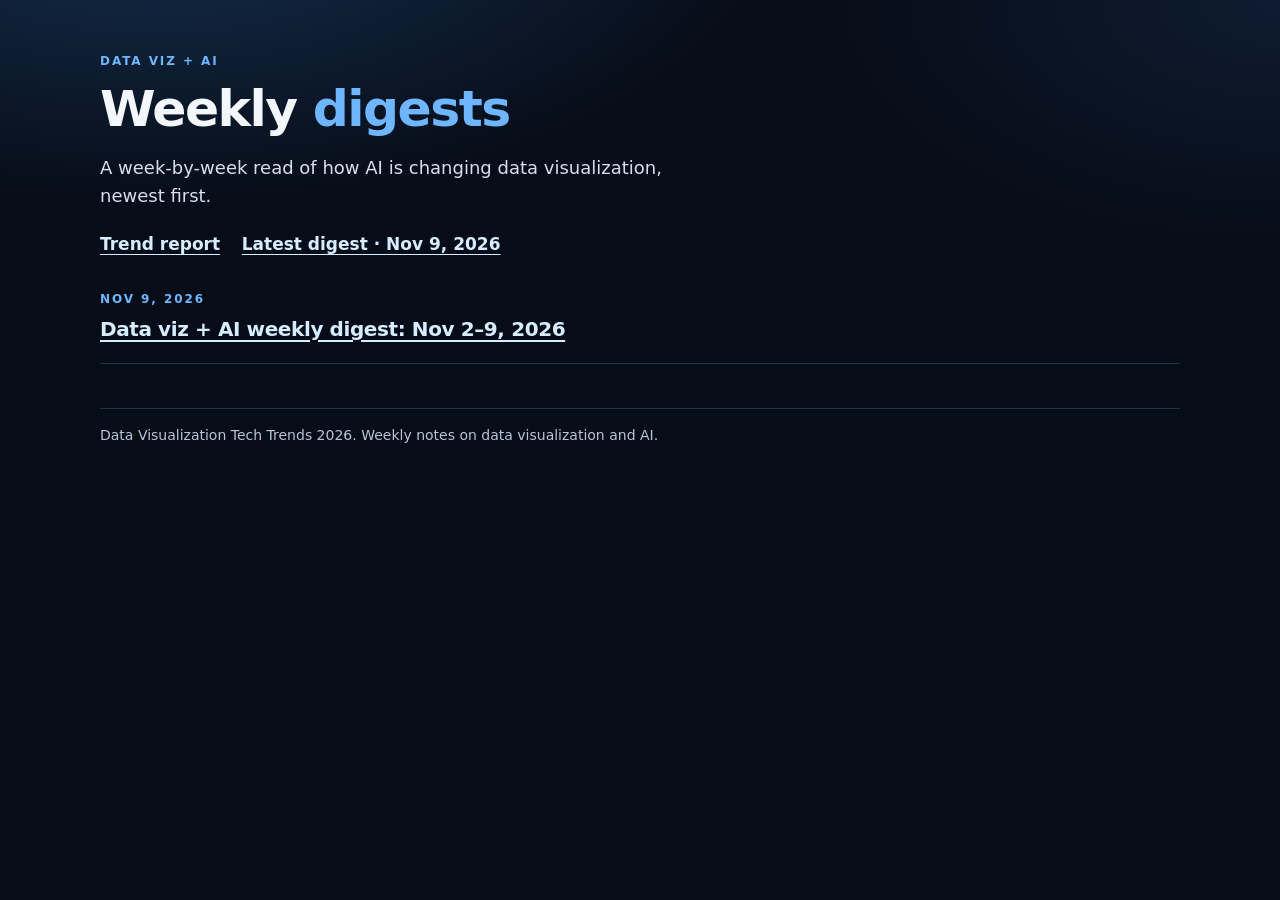
==== digests/index.html @ 3f09614a "Add the Nov 9, 2026 data viz + AI weekly digest. Publish this week's digest as a static page, list i" ====
<!DOCTYPE html>
<html lang="en">
<head>
  <meta charset="utf-8">
  <meta name="viewport" content="width=device-width, initial-scale=1">
  <title>Weekly digests: Data viz + AI</title>
  <meta name="description" content="Weekly digests on data visualization and AI, newest first. The first issue covers Nov 2–9, 2026.">
  <link rel="canonical" href="https://ericalvarado.github.io/dataviz-ai-trends/digests/">
  <meta name="theme-color" content="#070d18">
  <meta name="color-scheme" content="dark">

  <meta property="og:type" content="website">
  <meta property="og:site_name" content="Data Visualization Tech Trends 2026">
  <meta property="og:title" content="Weekly digests: Data viz + AI">
  <meta property="og:description" content="Weekly digests on data visualization and AI, newest first. The first issue covers Nov 2–9, 2026.">
  <meta property="og:url" content="https://ericalvarado.github.io/dataviz-ai-trends/digests/">
  <meta property="og:image" content="https://ericalvarado.github.io/dataviz-ai-trends/images/dataviz-ai-trends-2026-race.png">
  <meta property="og:image:secure_url" content="https://ericalvarado.github.io/dataviz-ai-trends/images/dataviz-ai-trends-2026-race.png">
  <meta property="og:image:type" content="image/png">
  <meta property="og:image:width" content="2160">
  <meta property="og:image:height" content="5277">
  <meta property="og:image:alt" content="Infographic, Data Visualization Tech Trends 2026: What AI Is Changing, with a horse-racing chart titled The Race for AI in BI.">

  <meta name="twitter:card" content="summary_large_image">
  <meta name="twitter:title" content="Weekly digests: Data viz + AI">
  <meta name="twitter:description" content="Weekly digests on data visualization and AI, newest first. The first issue covers Nov 2–9, 2026.">
  <meta name="twitter:image" content="https://ericalvarado.github.io/dataviz-ai-trends/images/dataviz-ai-trends-2026-race.png">
  <meta name="twitter:image:alt" content="Infographic, Data Visualization Tech Trends 2026: What AI Is Changing, with a horse-racing chart titled The Race for AI in BI.">

  <link rel="stylesheet" href="../styles.css">
</head>
<body>
  <div class="wrap">
    <header>
      <p class="kicker">Data viz + AI</p>
      <h1>Weekly <span>digests</span></h1>
      <p class="lede">A week-by-week read of how AI is changing data visualization, newest first.</p>
      <nav class="actions" aria-label="Related">
        <a href="../index.html">Trend report</a>
        <a href="2026-11-09.html">Latest digest · Nov 9, 2026</a>
      </nav>
    </header>

    <main>
      <ol class="digest-index">
        <li>
          <time datetime="2026-11-09">Nov 9, 2026</time>
          <a href="2026-11-09.html">Data viz + AI weekly digest: Nov 2–9, 2026</a>
        </li>
      </ol>
    </main>

    <footer>
      <p>Data Visualization Tech Trends 2026. Weekly notes on data visualization and AI.</p>
    </footer>
  </div>
</body>
</html>
---- styles.css ----
:root {
  color-scheme: dark;
  --bg: #070d18;
  --ink: #f3f7fb;
  --lede: #d5e0ee;
  --muted: #b7c5d8;
  --accent: #6eb6ff;
  --accent-strong: #d7ecff;
  --line: rgba(158, 190, 230, 0.2);
  --glow: rgba(56, 132, 214, 0.28);
  --max: 1080px;
}

* {
  box-sizing: border-box;
}

html {
  background: var(--bg);
}

body {
  margin: 0;
  min-height: 100vh;
  font-family: "Segoe UI", "Helvetica Neue", system-ui, sans-serif;
  font-size: 1.0625rem;
  line-height: 1.55;
  color: var(--ink);
  background:
    radial-gradient(900px 420px at 12% -10%, var(--glow), transparent 70%),
    radial-gradient(700px 380px at 100% 0%, rgba(46, 92, 160, 0.18), transparent 65%),
    var(--bg);
}

.wrap {
  width: min(var(--max), calc(100% - 2rem));
  margin-inline: auto;
  padding-block: 3.25rem 4rem;
}

.kicker {
  margin: 0 0 0.7rem;
  color: var(--accent);
  font-size: 0.75rem;
  font-weight: 700;
  letter-spacing: 0.16em;
  text-transform: uppercase;
}

h1 {
  max-width: 18ch;
  margin: 0;
  font-size: clamp(1.85rem, 4.6vw, 3.15rem);
  font-weight: 700;
  letter-spacing: -0.03em;
  line-height: 1.08;
}

h1 span {
  color: var(--accent);
}

.lede {
  max-width: 38rem;
  margin: 1.1rem 0 0;
  color: var(--lede);
  font-size: 1.125rem;
}

.actions {
  display: flex;
  flex-wrap: wrap;
  gap: 0.7rem 1.35rem;
  margin: 1.35rem 0 2rem;
  padding: 0;
}

.actions a {
  color: var(--accent-strong);
  font-weight: 600;
  text-underline-offset: 0.22em;
}

.actions a:hover {
  color: white;
}

.poster {
  margin: 0;
}

.poster a {
  display: block;
  border-radius: 14px;
  overflow: hidden;
  line-height: 0;
  background: #0c1424;
  box-shadow:
    0 0 0 1px var(--line),
    0 28px 70px rgba(0, 0, 0, 0.42);
}

.poster a:hover {
  box-shadow:
    0 0 0 1px rgba(126, 186, 255, 0.55),
    0 28px 70px rgba(0, 0, 0, 0.42);
}

.poster a:focus-visible {
  outline: 2px solid var(--accent);
  outline-offset: 4px;
}

.poster img {
  display: block;
  width: 100%;
  max-width: 1080px;
  height: auto;
}

figcaption {
  max-width: 46rem;
  margin-top: 0.9rem;
  color: var(--muted);
  font-size: 0.95rem;
}

figcaption p {
  margin: 0;
}

.hint {
  margin-top: 0.35rem;
  font-size: 0.875rem;
}

.hint a {
  color: var(--accent);
}

footer {
  margin-top: 2.75rem;
  padding-top: 1rem;
  border-top: 1px solid var(--line);
  color: var(--muted);
  font-size: 0.875rem;
}

footer p {
  margin: 0;
}

a:focus-visible {
  outline: 2px solid var(--accent);
  outline-offset: 3px;
  border-radius: 2px;
}

.sr-only {
  position: absolute;
  width: 1px;
  height: 1px;
  padding: 0;
  margin: -1px;
  overflow: hidden;
  clip: rect(0, 0, 0, 0);
  white-space: nowrap;
  border: 0;
}

@media (max-width: 640px) {
  .wrap {
    width: min(var(--max), calc(100% - 1.25rem));
    padding-block: 1.75rem 2.5rem;
  }

  .lede {
    font-size: 1.02rem;
  }

  .poster a {
    border-radius: 10px;
  }
}

@media (prefers-reduced-motion: reduce) {
  * {
    scroll-behavior: auto;
  }
}

.digest {
  max-width: 44rem;
}

.digest h1 {
  max-width: none;
  margin-bottom: 0.85rem;
}

.digest a {
  color: var(--accent);
  overflow-wrap: anywhere;
}

.digest a:hover {
  color: white;
}

.digest li {
  margin-bottom: 0.9rem;
}

.digest h2 {
  margin-top: 2.25rem;
  border-top: 1px solid var(--line);
  padding-top: 1rem;
  font-size: 1.25rem;
  letter-spacing: -0.02em;
}

.digest-index {
  list-style: none;
  margin: 0;
  padding: 0;
}

.digest-index li {
  margin: 0;
  padding-bottom: 1.15rem;
  border-bottom: 1px solid var(--line);
}

.digest-index time {
  display: block;
  margin-bottom: 0.35rem;
  color: var(--accent);
  font-size: 0.75rem;
  font-weight: 700;
  letter-spacing: 0.16em;
  text-transform: uppercase;
}

.digest-index a {
  color: var(--accent-strong);
  font-size: 1.25rem;
  font-weight: 700;
  letter-spacing: -0.02em;
  text-underline-offset: 0.22em;
}

.digest-index a:hover {
  color: white;
}
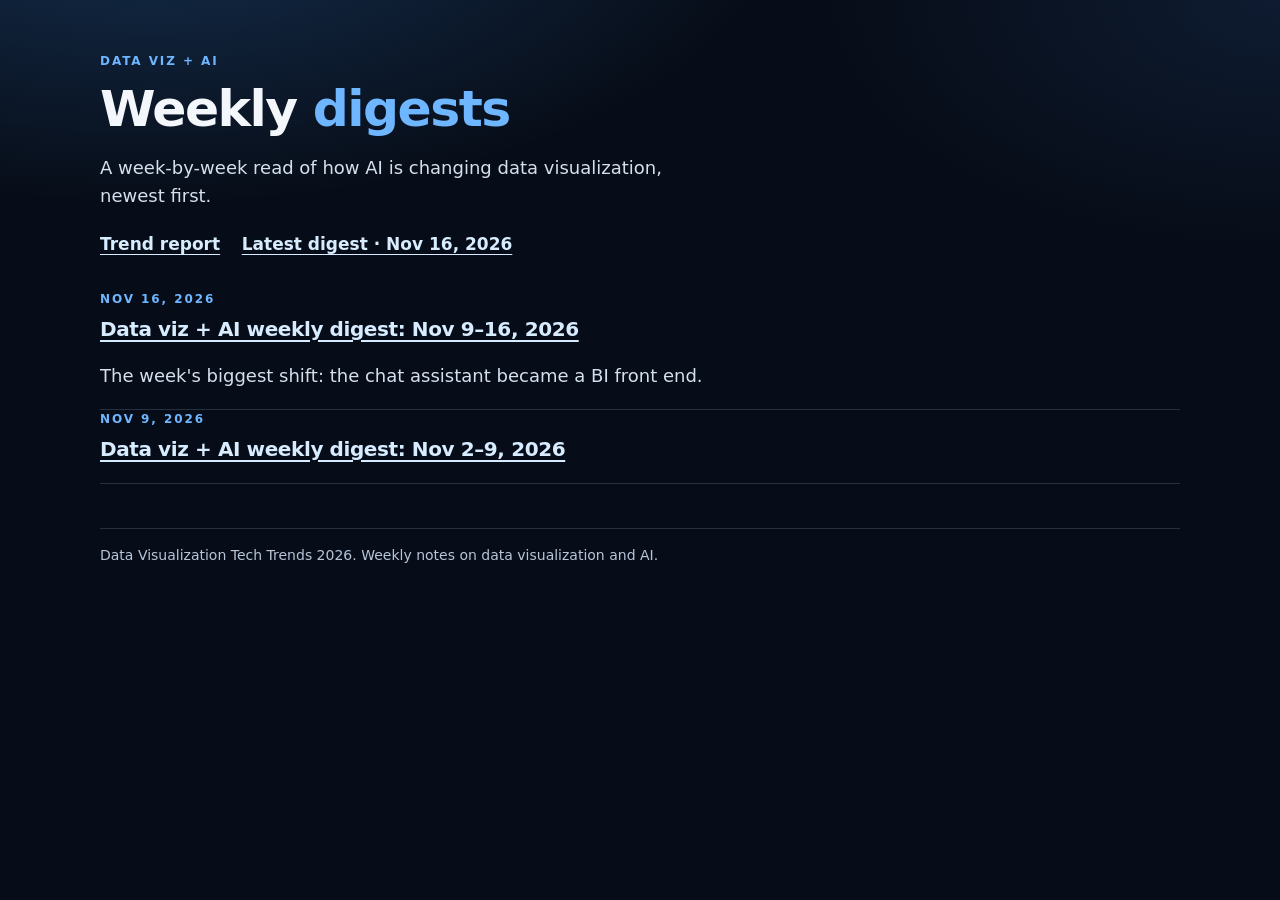
==== commit 92e24cab: "Add the Nov 16, 2026 data viz + AI weekly digest. Publish this week's digest as a static page, list " ====
--- a/digests/index.html
+++ b/digests/index.html
@@ -4,7 +4,7 @@
   <meta charset="utf-8">
   <meta name="viewport" content="width=device-width, initial-scale=1">
   <title>Weekly digests: Data viz + AI</title>
-  <meta name="description" content="Weekly digests on data visualization and AI, newest first. The first issue covers Nov 2–9, 2026.">
+  <meta name="description" content="Weekly digests on data visualization and AI, newest first. The latest issue covers Nov 9–16, 2026.">
   <link rel="canonical" href="https://ericalvarado.github.io/dataviz-ai-trends/digests/">
   <meta name="theme-color" content="#070d18">
   <meta name="color-scheme" content="dark">
@@ -12,7 +12,7 @@
   <meta property="og:type" content="website">
   <meta property="og:site_name" content="Data Visualization Tech Trends 2026">
   <meta property="og:title" content="Weekly digests: Data viz + AI">
-  <meta property="og:description" content="Weekly digests on data visualization and AI, newest first. The first issue covers Nov 2–9, 2026.">
+  <meta property="og:description" content="Weekly digests on data visualization and AI, newest first. The latest issue covers Nov 9–16, 2026.">
   <meta property="og:url" content="https://ericalvarado.github.io/dataviz-ai-trends/digests/">
   <meta property="og:image" content="https://ericalvarado.github.io/dataviz-ai-trends/images/dataviz-ai-trends-2026-race.png">
   <meta property="og:image:secure_url" content="https://ericalvarado.github.io/dataviz-ai-trends/images/dataviz-ai-trends-2026-race.png">
@@ -23,7 +23,7 @@
 
   <meta name="twitter:card" content="summary_large_image">
   <meta name="twitter:title" content="Weekly digests: Data viz + AI">
-  <meta name="twitter:description" content="Weekly digests on data visualization and AI, newest first. The first issue covers Nov 2–9, 2026.">
+  <meta name="twitter:description" content="Weekly digests on data visualization and AI, newest first. The latest issue covers Nov 9–16, 2026.">
   <meta name="twitter:image" content="https://ericalvarado.github.io/dataviz-ai-trends/images/dataviz-ai-trends-2026-race.png">
   <meta name="twitter:image:alt" content="Infographic, Data Visualization Tech Trends 2026: What AI Is Changing, with a horse-racing chart titled The Race for AI in BI.">
 
@@ -37,12 +37,17 @@
       <p class="lede">A week-by-week read of how AI is changing data visualization, newest first.</p>
       <nav class="actions" aria-label="Related">
         <a href="../index.html">Trend report</a>
-        <a href="2026-11-09.html">Latest digest · Nov 9, 2026</a>
+        <a href="2026-11-16.html">Latest digest · Nov 16, 2026</a>
       </nav>
     </header>
 
     <main>
       <ol class="digest-index">
+        <li>
+          <time datetime="2026-11-16">Nov 16, 2026</time>
+          <a href="2026-11-16.html">Data viz + AI weekly digest: Nov 9–16, 2026</a>
+          <p class="lede">The week's biggest shift: the chat assistant became a BI front end.</p>
+        </li>
         <li>
           <time datetime="2026-11-09">Nov 9, 2026</time>
           <a href="2026-11-09.html">Data viz + AI weekly digest: Nov 2–9, 2026</a>
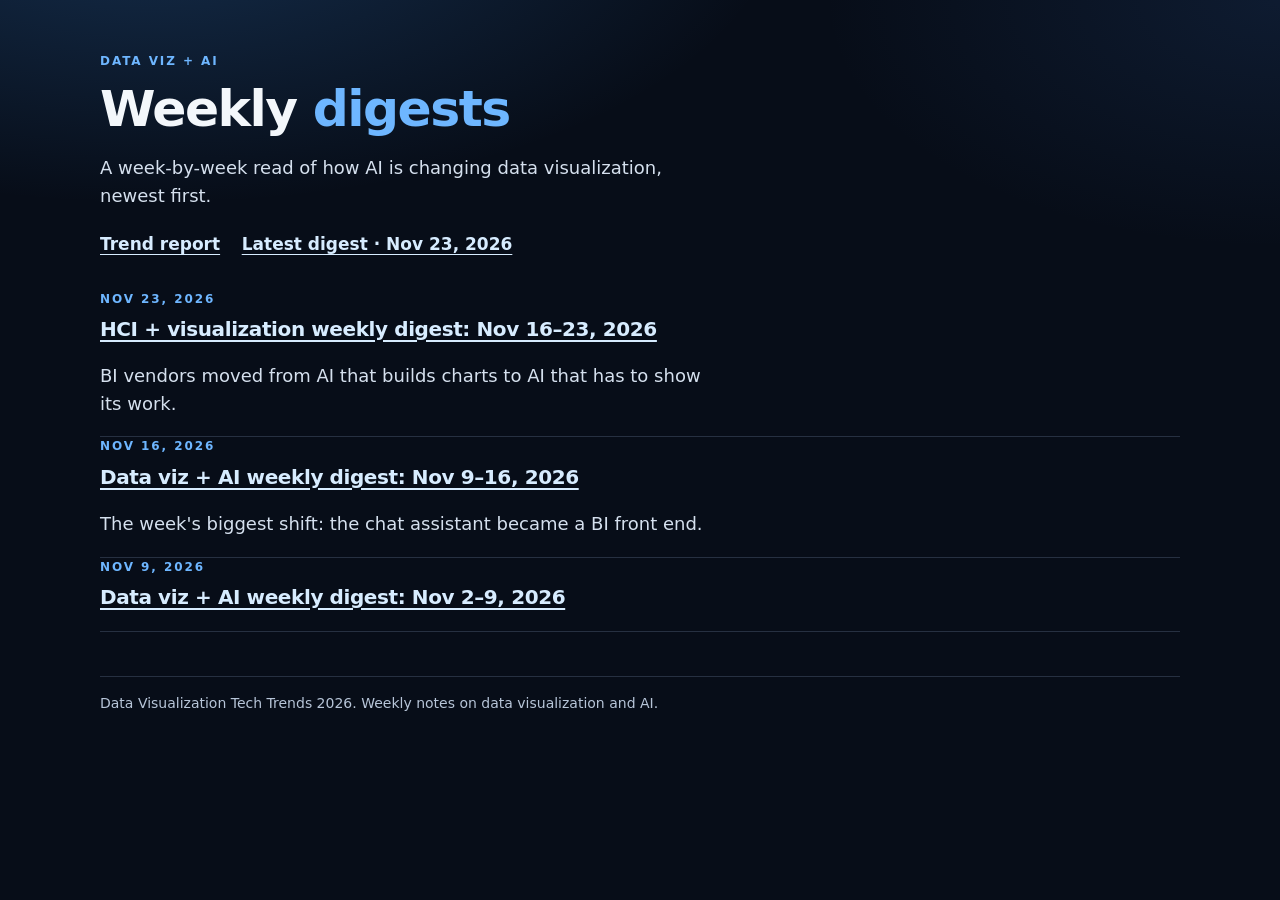
==== commit 6fdb0d35: "Add the Nov 23, 2026 HCI + visualization weekly digest. Publish this week's digest as a static page," ====
--- a/digests/index.html
+++ b/digests/index.html
@@ -4,7 +4,7 @@
   <meta charset="utf-8">
   <meta name="viewport" content="width=device-width, initial-scale=1">
   <title>Weekly digests: Data viz + AI</title>
-  <meta name="description" content="Weekly digests on data visualization and AI, newest first. The latest issue covers Nov 9–16, 2026.">
+  <meta name="description" content="Weekly digests on data visualization and AI, newest first. The latest issue covers Nov 16–23, 2026.">
   <link rel="canonical" href="https://ericalvarado.github.io/dataviz-ai-trends/digests/">
   <meta name="theme-color" content="#070d18">
   <meta name="color-scheme" content="dark">
@@ -12,7 +12,7 @@
   <meta property="og:type" content="website">
   <meta property="og:site_name" content="Data Visualization Tech Trends 2026">
   <meta property="og:title" content="Weekly digests: Data viz + AI">
-  <meta property="og:description" content="Weekly digests on data visualization and AI, newest first. The latest issue covers Nov 9–16, 2026.">
+  <meta property="og:description" content="Weekly digests on data visualization and AI, newest first. The latest issue covers Nov 16–23, 2026.">
   <meta property="og:url" content="https://ericalvarado.github.io/dataviz-ai-trends/digests/">
   <meta property="og:image" content="https://ericalvarado.github.io/dataviz-ai-trends/images/dataviz-ai-trends-2026-race.png">
   <meta property="og:image:secure_url" content="https://ericalvarado.github.io/dataviz-ai-trends/images/dataviz-ai-trends-2026-race.png">
@@ -23,7 +23,7 @@
 
   <meta name="twitter:card" content="summary_large_image">
   <meta name="twitter:title" content="Weekly digests: Data viz + AI">
-  <meta name="twitter:description" content="Weekly digests on data visualization and AI, newest first. The latest issue covers Nov 9–16, 2026.">
+  <meta name="twitter:description" content="Weekly digests on data visualization and AI, newest first. The latest issue covers Nov 16–23, 2026.">
   <meta name="twitter:image" content="https://ericalvarado.github.io/dataviz-ai-trends/images/dataviz-ai-trends-2026-race.png">
   <meta name="twitter:image:alt" content="Infographic, Data Visualization Tech Trends 2026: What AI Is Changing, with a horse-racing chart titled The Race for AI in BI.">
 
@@ -37,12 +37,17 @@
       <p class="lede">A week-by-week read of how AI is changing data visualization, newest first.</p>
       <nav class="actions" aria-label="Related">
         <a href="../index.html">Trend report</a>
-        <a href="2026-11-16.html">Latest digest · Nov 16, 2026</a>
+        <a href="2026-11-23.html">Latest digest · Nov 23, 2026</a>
       </nav>
     </header>
 
     <main>
       <ol class="digest-index">
+        <li>
+          <time datetime="2026-11-23">Nov 23, 2026</time>
+          <a href="2026-11-23.html">HCI + visualization weekly digest: Nov 16–23, 2026</a>
+          <p class="lede">BI vendors moved from AI that builds charts to AI that has to show its work.</p>
+        </li>
         <li>
           <time datetime="2026-11-16">Nov 16, 2026</time>
           <a href="2026-11-16.html">Data viz + AI weekly digest: Nov 9–16, 2026</a>
